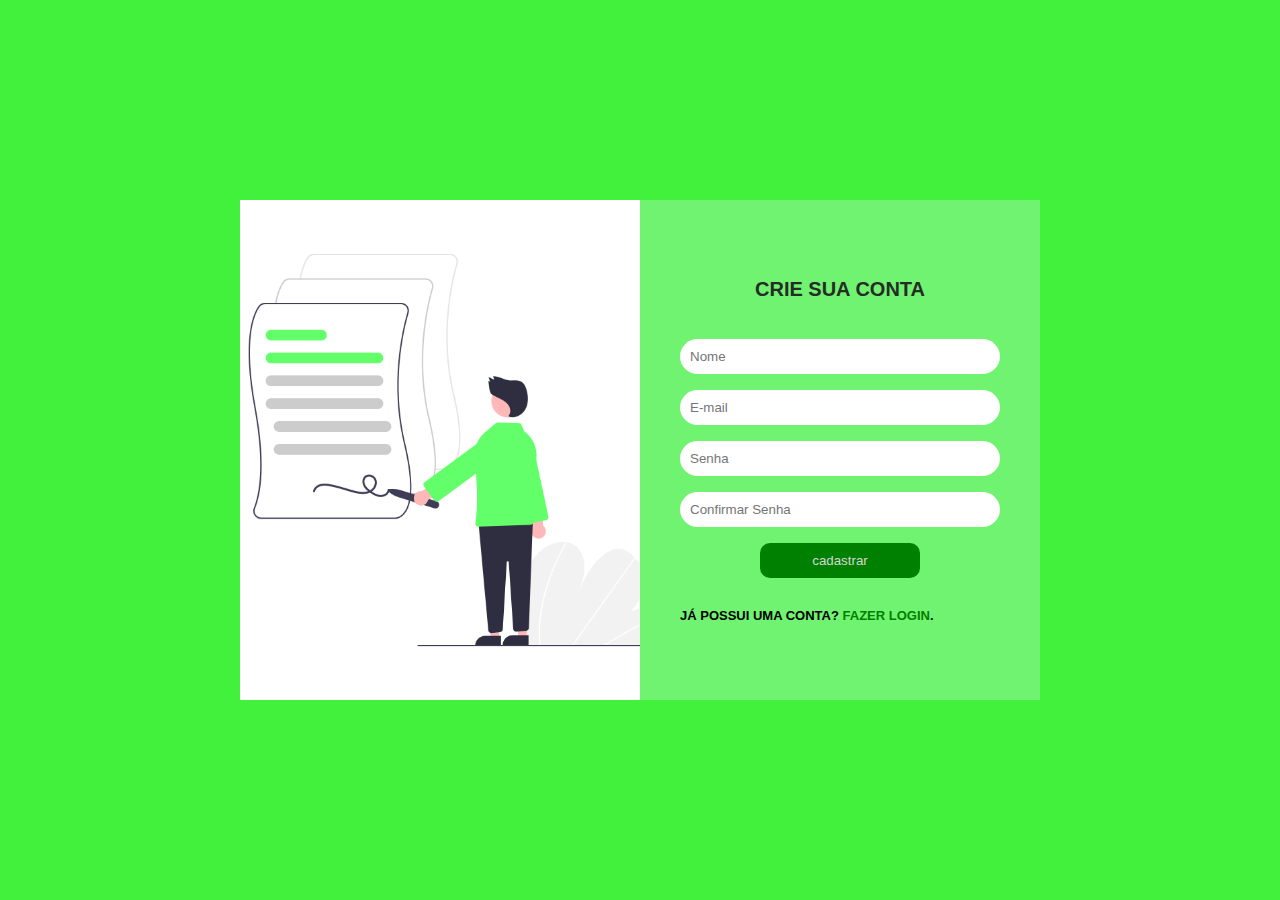
==== login/criarconta.html @ c45c1749 "tela de login e inscrição" ====
<!DOCTYPE html>
<html lang="en">
<head>
    <link rel="stylesheet" href="login.css">
    <meta charset="UTF-8">
    <meta http-equiv="X-UA-Compatible" content="IE=edge">
    <meta name="viewport" content="width=device-width, initial-scale=1.0">
    <title>Document</title>
</head>
<body>
    <section>
        <div class="conteiner">
            <div class="tela">
                <div class="imagem"><img src="img/criarconta.png" alt="tela de login"></div>
                <div class="form">
                   <form action="" method="POST">
                    <h2>Crie sua Conta</h2>
                    <input type="text" name="nome" placeholder="Nome" required>
                    <input type="email" name="email" placeholder="E-mail" required>
                    <input type="password" name="senha" placeholder="Senha" required>
                    <input type="password" name="senha conf" placeholder="Confirmar Senha" required>
                    <input type="submit" value="cadastrar">
                    <p class="inscrever">Já possui uma conta? <a href="index.html">Fazer login</a>.</p>
                   </form>
                </div>
            </div>
        </div>
    </section>
---- login/login.css ----
*{
    margin: 0;
    padding: 0;
    box-sizing: border-box;
    font-family: sans-serif;
}
section{
    position: relative;
    min-height: 100vh;
    background-color: rgb(66, 241, 60);
    display: flex;
    justify-content: center;
    align-items: center;
    padding: 20px;
}

section .conteiner{
    position: relative;
    width: 800px;
    height: 500px;
    overflow: hidden;
}

section .conteiner .tela{
    position: absolute;
    top: 0;
    left: 0;
    width: 100%;
    height: 100%;
    display: flex;
}

section .conteiner .tela .imagem{
    position: relative;
    width: 50%;
    height: 100%;
}

section .conteiner .tela .imagem img{
    position: absolute;
    top: 0;
    left: 0;
    width: 100%;
    height: 100%;
    object-fit: cover;
}

section .conteiner .tela .form{
    position: relative;
    width: 50%;
    height: 100%;
    background-color: rgb(112, 243, 112);
    display: flex;
    align-items: center;
    padding: 40px;
    transition: 0.5s;
}

section .conteiner .tela .form h2{
    font-size: 20px;
    font-weight: bolder;
    color: rgb(37, 44, 37);
    text-align: center;
    padding-bottom: 30px;
    text-transform: uppercase;
}

section .conteiner .tela .form  form input{
    position: relative;
    width: 100%;
    padding: 10px;
    margin: 8px 0;
    border: none;
    border-radius: 20px;
    outline: none;
    box-shadow: none;
}
section .conteiner .tela .form form input[type = "submit"]{
    width: 50%;
    background-color: green;
    color: rgb(214, 214, 214);
    border-radius: 10px;
    margin-left: 25%;
    margin-bottom: 30px;

}

section .conteiner .tela .form form .inscrever{
    position: relative;
    font-size: 13px;
    font-weight: 600;
    text-transform: uppercase;
}

section .conteiner .tela .form form .inscrever a{
    text-decoration: none;
    color: green;
}
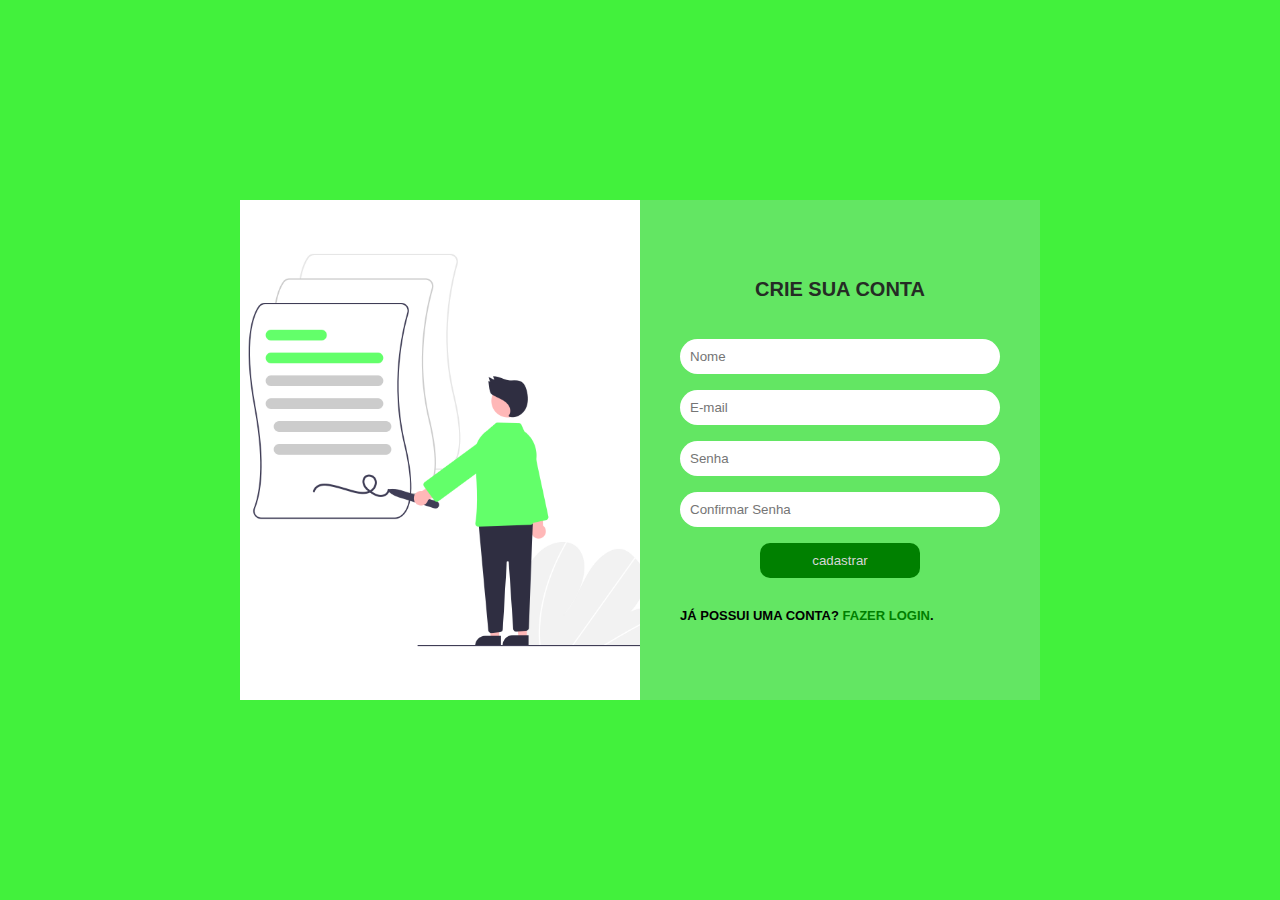
==== commit c0b92a80: "tela de login e inscrição" ====
--- a/login/criarconta.html
+++ b/login/criarconta.html
@@ -5,7 +5,7 @@
     <meta charset="UTF-8">
     <meta http-equiv="X-UA-Compatible" content="IE=edge">
     <meta name="viewport" content="width=device-width, initial-scale=1.0">
-    <title>Document</title>
+    <title>criar conta</title>
 </head>
 <body>
     <section>
--- a/login/login.css
+++ b/login/login.css
@@ -49,7 +49,7 @@
     position: relative;
     width: 50%;
     height: 100%;
-    background-color: rgb(112, 243, 112);
+    background-color: rgb(99, 230, 99);;
     display: flex;
     align-items: center;
     padding: 40px;
@@ -97,3 +97,20 @@
     color: green;
 }
 
+@media screen and (max-width:800px){
+    section .conteiner .tela{
+        right: 13%;
+        left: auto;
+    }
+
+    section .conteiner .tela .imagem img{
+        position: fixed;
+    }
+
+    section .conteiner .tela .form{
+        padding: 10px;
+        width: 500px;
+        height: 400px;
+    }
+
+}